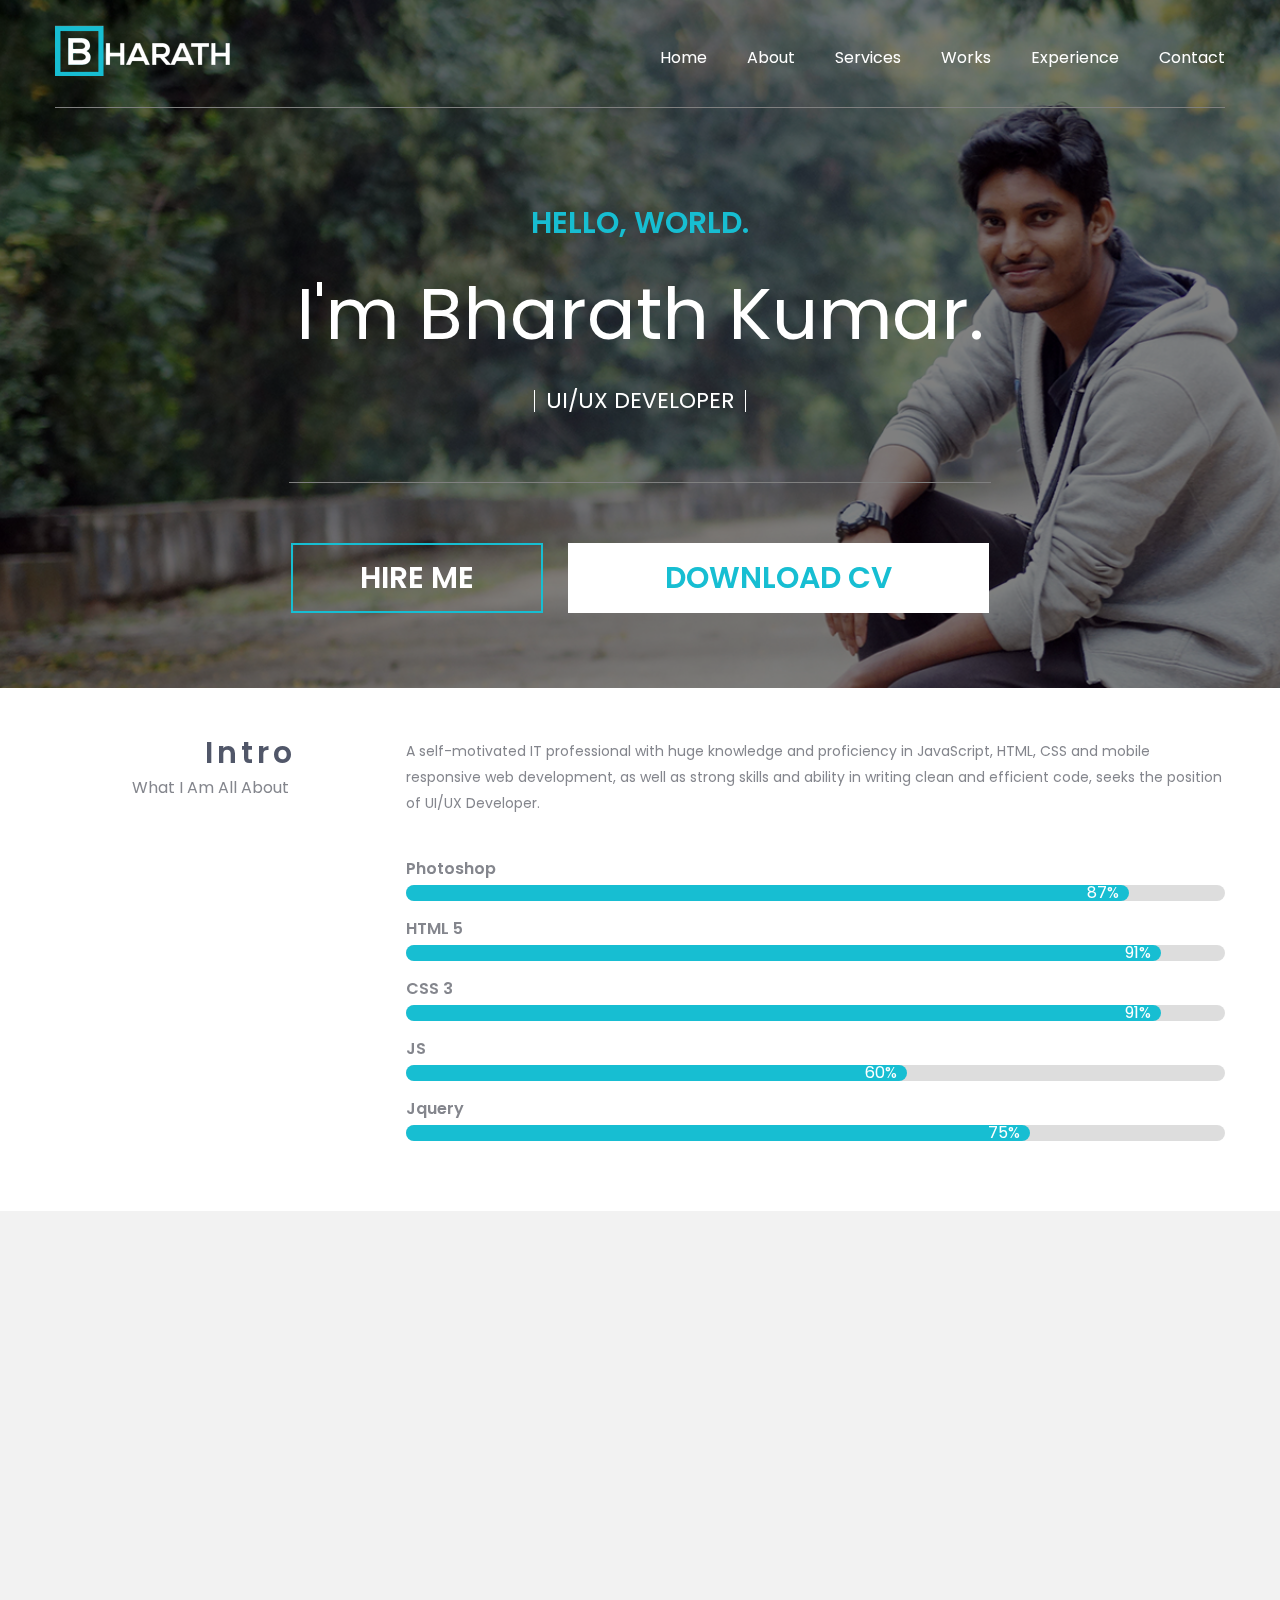
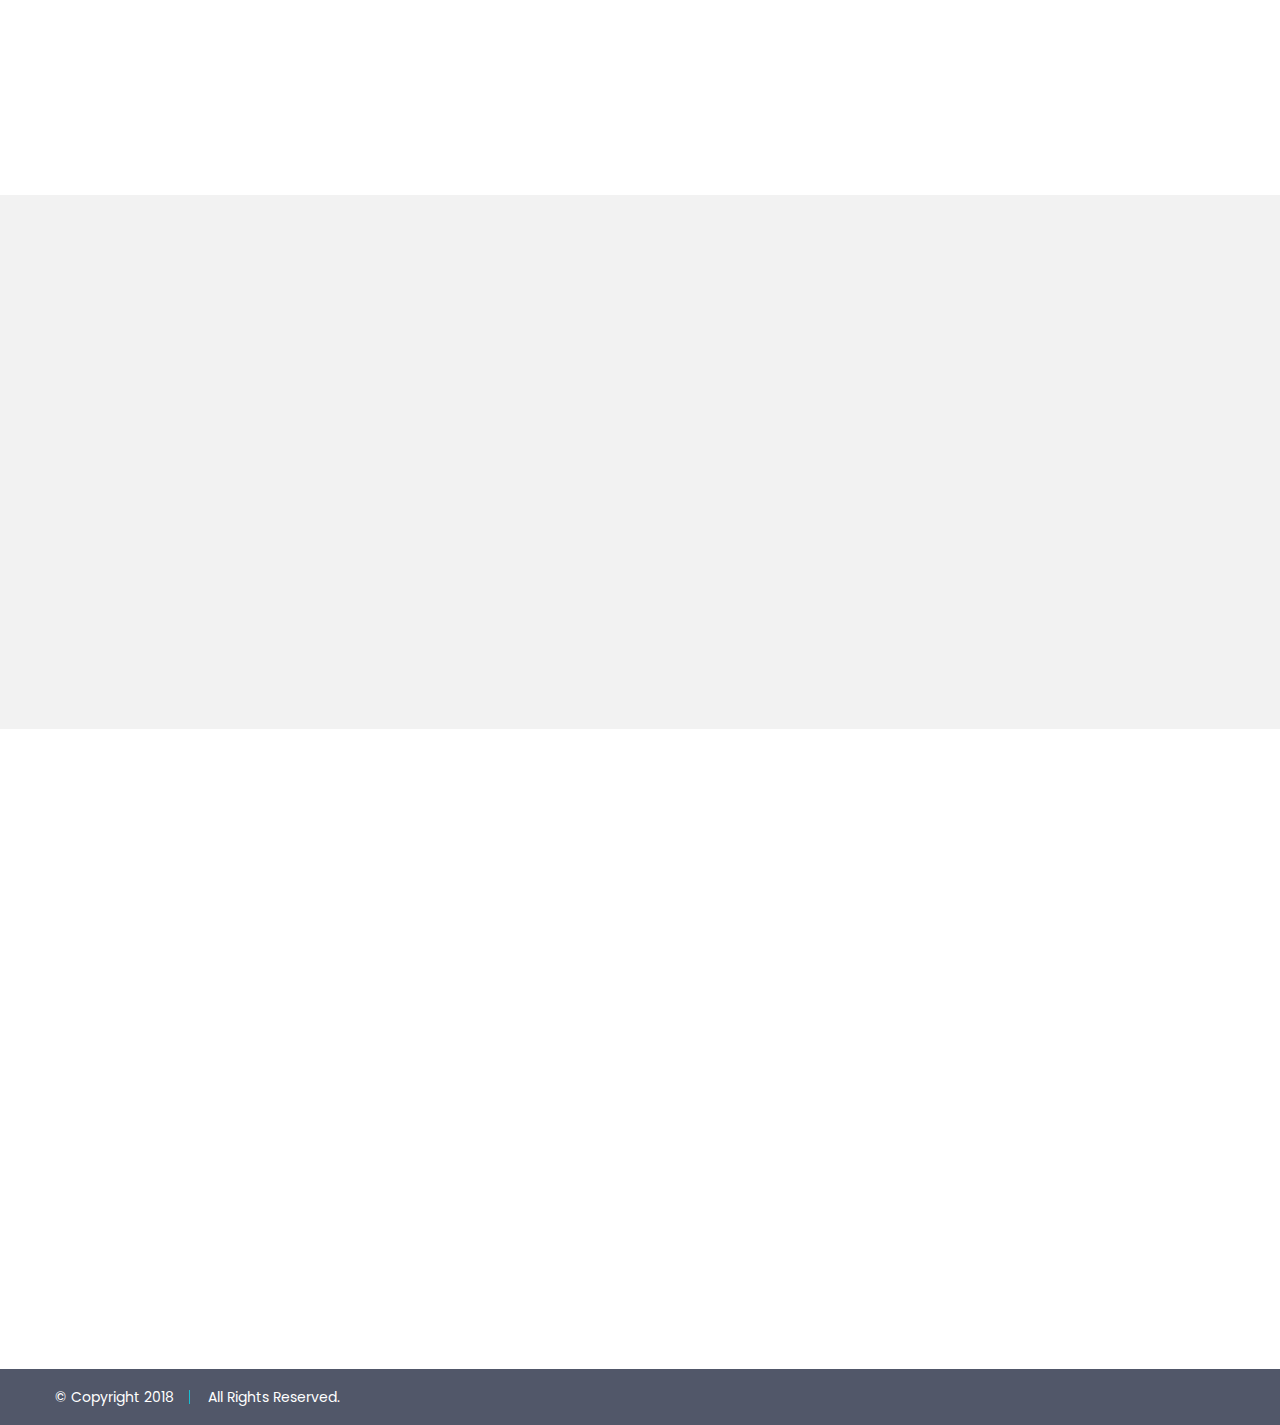
==== index.html @ 2e4c6d3d "Add files via upload" ====
<!DOCTYPE html>
<html lang="en">

<head>
    <meta charset="UTF-8">
    <meta name="viewport" content="width=device-width, initial-scale=1.0">
    <link rel="stylesheet" href="css/main.css">
    <link rel="stylesheet" href="css/responsive.css">
    <link href="https://fonts.googleapis.com/css?family=Poppins" rel="stylesheet">
    <link rel="stylesheet" href="css/themify-icons.css">
    <link rel="stylesheet" href="css/aos.css">
    <link href="https://unpkg.com/aos@2.3.1/dist/aos.css" rel="stylesheet">
    <script src="https://unpkg.com/aos@2.3.1/dist/aos.js"></script>
    <link rel="shortcut icon" href="images/fav-icon.png" type="image/png">
    <title>Bharath</title>
    <script src="js/jquery-min.js"></script>
    <script src="js/aos.js"></script>
</head>

<body>
    <div class="wrapper">
        <div class="banner">
            <div class="mask_box">
                <div class="header">
                    <div class="container">
                        <div class="header-left">
                            <a href="#"><img src="images/Logo_2.png" alt=""></a>
                        </div>
                        <div class="toggle" onclick="myFunction(this)">
                            <div class="bar1"></div>
                            <div class="bar2"></div>
                            <div class="bar3"></div>
                        </div>
                        <div id="myDIV">
                            <div class="header-right">
                                <div class="menu">
                                    <ul>
                                        <li><a href="#" class="hvr-underline-from-center">Home</a></li>
                                        <li><a href="#about" class="hvr-underline-from-center">About</a></li>
                                        <li><a href="#services" class="hvr-underline-from-center">Services</a></li>
                                        <li><a href="#works" class="hvr-underline-from-center">Works</a></li>
                                        <li><a href="#experience" class="hvr-underline-from-center">Experience</a></li>
                                        <li><a href="#contact" class="hvr-underline-from-center">Contact</a></li>
                                    </ul>
                                </div>
                            </div>
                        </div>
                        <div class="clear"></div>
                        <div class="bdr"></div>
                        <div class="banner-content">
                            <h6>hello, world.</h6>
                            <h5>I'm Bharath Kumar.</h5>
                            <h4>UI/UX Developer</h4>
                            <div class="bdr"></div>
                            <button class="primary">hire me</button>
                            <button class="secondary">download cv</button>
                        </div>
                    </div>
                </div>
            </div>
        </div>
        <div class="about" id="about">
            <div class="container">
                <div data-aos="fade-right" class="left">
                    <h1>intro</h1>
                    <h3>what i am all about</h3>
                </div>
                <div class="right" data-aos="fade-left">
                    <p>A self-motivated IT professional with huge knowledge and proficiency in JavaScript, HTML, CSS and mobile responsive web development, as well as strong skills and ability in writing clean and efficient code, seeks the position of UI/UX Developer.</p>
                    <h3>photoshop</h3>
                    <div class="overall">
                        <div class="skills photoshop">87%</div>
                    </div>
                    <h3>HTML 5</h3>
                    <div class="overall">
                        <div class="skills html">91%</div>
                    </div>
                    <h3>CSS 3</h3>
                    <div class="overall">
                        <div class="skills css">91%</div>
                    </div>
                    <h3>JS</h3>
                    <div class="overall">
                        <div class="skills js">60%</div>
                    </div>
                    <h3>Jquery</h3>
                    <div class="overall">
                        <div class="skills jquery">75%</div>
                    </div>
                </div>
                <div class="clear"></div>
            </div>
        </div>
        <div class="services" id="services">
            <div class="container">
                <div class="left" data-aos="fade-right">
                    <h1>services</h1>
                    <h3>what can i do for you?</h3>
                </div>
                <div class="right">
                    <div class="circle circle-1" data-aos="fade-down" data-aos-easing="linear" data-aos-duration="1200">
                        <div class="service-content">
                            <img src="images/code.png" alt="">
                            <h3>clean &amp; nice</h3>
                            <p>I love bringing my designs to life in HTML, CSS &amp; Javascript, also acting like a mad scientist.</p>
                        </div>
                    </div>
                    <div class="circle circle-2" data-aos="fade-down" data-aos-easing="linear" data-aos-duration="1200">
                        <div class="service-content">
                            <img src="images/settings.png" alt="">
                            <h3>support</h3>
                            <p>I am ready to support in any time. As I am work dedicator.
                            <br>&nbsp;</p>
                        </div>
                    </div>
                    <div class="circle circle-3" data-aos="fade-up" data-aos-easing="linear" data-aos-duration="1200">
                        <div class="service-content">
                            <img src="images/website-design-symbol.png" alt="">
                            <h3>design</h3>
                            <p>Designing for the web is not a job, it's a lifestyle. As technology changes so does the challenge.</p>
                        </div>
                    </div>
                    <div class="circle circle-4" data-aos="fade-up" data-aos-easing="linear" data-aos-duration="1200">
                        <div class="service-content">
                            <img src="images/idea.png" alt="">
                            <h3>creative</h3>
                            <p>I design user friendly, intuitive interfaces allowing users to focus on the task and not the tool.</p>
                        </div>
                    </div>
                    <div class="clear"></div>
                </div>
                <div class="clear"></div>
            </div>
        </div>
        <div class="works" id="works">
            <div class="container">
                <div class="left" data-aos="fade-right">
                    <h1>works</h1>
                    <h3>i build the real value</h3>
                </div>
                <div class="right" data-aos="fade-left">
                    <div class="w-box w-box1" data-aos="fade-down"
     data-aos-easing="linear"
     data-aos-duration="1200"></div>
                    <div class="w-box w-box2" data-aos="fade-right"
     data-aos-easing="linear"
     data-aos-duration="1200"></div>
                    <div class="w-box w-box3" data-aos="fade-left"
     data-aos-easing="linear"
     data-aos-duration="1200"></div>
                    <div class="w-box w-box4" data-aos="fade-right"
     data-aos-easing="linear"
     data-aos-duration="1200"></div>
                    <div class="w-box w-box5" data-aos="fade-left"
     data-aos-easing="linear"
     data-aos-duration="1200"></div>
                    <div class="w-box w-box6" data-aos="fade-up"
     data-aos-easing="linear"
     data-aos-duration="1200"></div>
                </div>
                <div class="clear"></div>
            </div>
        </div>
        <div class="experience" id="experience">
            <div class="container">
                <div class="left" data-aos="fade-right">
                    <h1>experience</h1>
                    <h3>what i did</h3>
                </div>
                <div class="right" data-aos="fade-left">
                    <div class="suit-circle">
                        <img src="images/suitcase.png" alt="">
                    </div>
                    <div>
                        <h3>Ideas Tree Pvt. Ltd, Banjara Hills, Hyderabad</h3>
                        <span><h3>2016 - Present</h3></span></div>
                    <div>
                        <ul class="list">
                            <li>
                                <p>Responsible for working on a range of projects, designing appealing websites and interacting on a daily basis with designers and back-end developers.</p>
                            </li>
                            <li>
                                <p>Developing and maintaining the front end functionality of websites.</p>
                            </li>
                            <li>
                                <p>Identified and suggested new technologies and tools for enhacing prouct value and increasing team productivity.</p>
                            </li>
                            <li>
                                <p>Writing cross-browser complaint HTML, CSS, JavaScript.</p>
                            </li>
                            <li>
                                <p>Developing websites that have a consistent feel and look throughout all web properties.</p>
                            </li>
                            <li>
                                <p>Identify and troubleshoot various website issues and coding problems</p>
                            </li>
                        </ul>
                    </div>
                </div>
                <div class="clear"></div>
            </div>
        </div>
        <div class="contact" id="contact">
            <div class="container">
                <div class="left" data-aos="fade-right">
                    <h1>contact</h1>
                    <h3>hire me</h3>
                </div>
                <div class="right" data-aos="fade-left">
                    <div class="box box1" data-aos="fade-right" data-aos-easing="linear" data-aos-duration="1200">
                        <div class="contact-content">
                            <img src="images/mobileoutline.png" alt="">
                            <h3>phone</h3>
                            <p>&#43;91-8885207107
                            </p>
                        </div>
                    </div>
                    <div class="box box2" data-aos="fade-left" data-aos-easing="linear" data-aos-duration="1200">
                        <div class="contact-content">
                            <img src="images/mail.png" alt="">
                            <h3>mail</h3>
                            <p>bharathkumarspec@gmail.com
                            </p>
                        </div>
                    </div>
                    <div class="box box3" data-aos="fade-right" data-aos-easing="linear" data-aos-duration="1200">
                        <div class="contact-content">
                            <img src="images/map_outline.png" alt="">
                            <h3>location</h3>
                            <p>Plot no.: 62/A, Allywn colony, Kukatpally, Hyd-500072</p>
                        </div>
                    </div>
                    <div class="box box4" data-aos="fade-left" data-aos-easing="linear" data-aos-duration="1200">
                        <div class="contact-content">
                            <img src="images/internet.png" alt="">
                            <h3>website</h3>
                            <p>www.bharathkumarkammari.github.io
                            </p>
                        </div>
                    </div>
                </div>
                <div class="clear"></div>
            </div>
        </div>
        <div class="footer">
            <div class="container">
                <div class="footer-left">
                    <p>&copy; Copyright 2018</p>
                    <p>All Rights Reserved.</p>
                </div>
                <div class="footer-right">
                    <ul class="social">
                        <li><a href="#"><i class="ti-facebook"></i></a></li>
                        <li><a href="#"><i class="ti-linkedin"></i></a></li>
                        <li><a href="#"><i class="ti-github"></i></a></li>
                        <li><a href="#"><i class="ti-twitter-alt"></i></a></li>
                    </ul>
                    <div class="clear"></div>
                </div>
                <div class="clear"></div>
            </div>
        </div>
    </div>
    <script>
        $(document).ready(function() {
            $(".toggle").click(function() {
                $("#myDIV").slideToggle("slow");
            });
        });
    </script>
    <script>
        function myFunction(x) {
            x.classList.toggle("change");
        }
    </script>
    <script>
        AOS.init();
    </script>
</body>

</html>
---- css/main.css ----
@import url('https://fonts.googleapis.com/css?family=Poppins');
/*
=================================================================
-----------------------RESET---------------------------
=================================================================
*/

html,
body,
div,
span,
applet,
object,
iframe,
h1,
h2,
h3,
h4,
h5,
h6,
p,
blockquote,
pre,
abbr,
acronym,
address,
big,
cite,
code,
del,
dfn,
em,
img,
ins,
kbd,
q,
s,
samp,
small,
strike,
strong,
sub,
sup,
tt,
var,
b,
u,
i,
center,
dl,
dt,
dd,
ol,
ul,
li,
fieldset,
form,
label,
legend,
table,
caption,
tbody,
tfoot,
thead,
tr,
th,
td,
article,
aside,
canvas,
details,
embed,
figure,
figcaption,
footer,
header,
hgroup,
menu,
nav,
output,
ruby,
section,
summary,
time,
mark,
audio,
video,
div {
    margin: 0;
    padding: 0;
    border: 0;
    font-size: 100%;
    font: inherit;
    vertical-align: baseline;
}

/* HTML5 display-role reset for older browsers */

article,
aside,
details,
figcaption,
figure,
footer,
header,
hgroup,
menu,
nav,
section {
    display: block;
}

body {
    line-height: 1;
}

ol,
ul {
    list-style: none;
}

blockquote,
q {
    quotes: none;
}

blockquote:before,
blockquote:after,
q:before,
q:after {
    content: '';
    content: none;
}

table {
    border-collapse: collapse;
    border-spacing: 0;
}

/*
=================================================================
-----------------------COMMON STYLE---------------------------
=================================================================
*/

.wrapper {
    width: 100%;
    height: auto;
}

.clear {
    clear: both;
}

.container {
    width: 1170px;
    height: auto;
    margin: 0 auto;
    /*    background: red*/
}

a {
    text-decoration: none;
    color: #fff;
}

.hvr-underline-from-center {
    display: inline-block;
    vertical-align: middle;
    -webkit-transform: perspective(1px) translateZ(0);
    transform: perspective(1px) translateZ(0);
    box-shadow: 0 0 1px rgba(0, 0, 0, 0);
    overflow: hidden;
}

.hvr-underline-from-center:before {
    content: "";
    position: absolute;
    z-index: -1;
    left: 51%;
    right: 51%;
    bottom: 0;
    background: #17bed2;
    height: 4px;
    -webkit-transition-property: left, right;
    transition-property: left, right;
    -webkit-transition-duration: 0.4s;
    transition-duration: 0.4s;
    -webkit-transition-timing-function: ease-out;
    transition-timing-function: ease-out;
}

.hvr-underline-from-center:hover:before,
.hvr-underline-from-center:focus:before,
.hvr-underline-from-center:active:before {
    left: 0;
    right: 0;
}

/*
=================================================================
-----------------------HEADER STYLE---------------------------
=================================================================
*/

body {
    font-family: 'Poppins';
}

.header {
    padding: 25px 0;
    /*    background-color: #000;*/
    position: sticky;
    top: 0;
    width: 100%;
    z-index: 999;
    /*    box-shadow: 0 1px 50px rgba(0,0,0,0.2), 0 -1px 2px rgba(0,0,0,0.12);*/
}

.bdr {
    margin-top: 16px;
    border-bottom: 1px solid grey;
}

.header-left {
    float: left;
    width: 30%;
}

.header-right {
    float: right;
    width: 70%;
}

.header .menu {
    float: right;
}

.header-right .menu li {
    float: left;
    margin: 16px 20px;
}

.menu li:last-child {
    margin-right: 0px;
}

.header-right .menu li a {
    color: #fff;
    font: normal 16px/34px Poppins;
}

.toggle {
    width: 30%;
    float: left;
    text-align: right;
    line-height: 50px;
    color: #17bed2;
    display: none;
    position: relative;
    cursor: pointer;
    margin-top: 4px;
}

.bar1,
.bar2,
.bar3{
    width: 28px;
    height: 4px;
    background-color: #17bed2;
    margin: 4px 0;
    transition: 0.4s;
}

.change .bar1 {
    -webkit-transform: rotate(-30deg) translate(-12px, 12px);
    transform: rotate(-45deg) translate(-6px, 4px);
}

.change .bar2 {
    opacity: 0;
}

.change .bar3 {
    -webkit-transform: rotate(30deg) translate(-12px, -12px);
    transform: rotate(45deg) translate(-7px, -6px);
}

.banner {
    width: 100%;
    background: url(../images/banner.png) no-repeat 10% 0;
    background-size: cover;
}

.mask_box {
    background: rgba(0, 0, 0, 0.5);
    width: 100%;
}

.banner-content {
    padding: 0px 0px;
    box-sizing: border-box;
    text-align: center;
    width: 60%;
    margin: 0 auto;
}

h6 {
    font-size: 30px;
    font-weight: 600;
    color: #17bed2;
    text-transform: uppercase;
    margin-bottom: 40px;
    margin-top: 100px;
}

h5 {
    font-size: 72px;
    color: #fff;
    margin-bottom: 40px;
}

h4 {
    width: 30%;
    font-size: 22px;
    font-weight: 400;
    text-transform: uppercase;
    color: #fff;
    border-left: 1px solid #fff;
    border-right: 1px solid #fff;
    margin: 0 auto;
    margin-bottom: 70px;
}

.banner-content .bdr {
    width: 100%;
    margin-bottom: 60px;
}

button {
    padding: 10px;
    border: 2px solid #17bed2;
    background: transparent;
    text-transform: uppercase;
    font-size: 30px;
    font-weight: 600;
    cursor: pointer;
    font-family: 'Poppins';
    margin-bottom: 50px;
}

.primary {
    color: #fff;
    width: 36%;
}

.secondary {
    color: #17bed2;
    background: #fff;
    border: 2px solid #fff;
    width: 60%;
    margin-left: 3%;
}

.primary:hover {
    color: #17bed2;
    background: #fff;
    border: 2px solid #fff;
    transition: 0.5s;
}

.secondary:hover {
    color: #fff;
    border: 2px solid #17bed2;
    background: transparent;
    transition: 0.5s;
}

/*
=================================================================
-----------------------ABOUT STYLE---------------------------
=================================================================
*/

.about h3 {
    margin-bottom: 8px;
}

.overall {
    width: 100%;
    background-color: #ddd;
    border-radius: 8px;
    margin-bottom: 20px;
}

.skills {
    text-align: right;
    color: white;
    font-size: 16px;
    border-radius: 8px;
    background-color: #17bed2;
    padding-right: 10px;
}

.photoshop {
    width: 87%;
}

.html,
.css {
    width: 91%;
}

.js {
    width: 60%;
}

.jquery {
    width: 75%;
}

.about,
.services,
.works,
.experience,
.contact {
    padding: 50px 0px;
}

h1,
h3 {
    text-transform: capitalize;
}

h1 {
    font-size: 30px;
    font-weight: 600;
    color: #515769;
    margin-bottom: 12px;
    letter-spacing: 4px;
    margin-right: -7px;
}

h3 {
    font-size: 16px;
    font-weight: 400;
    color: #84868d;
}

.left {
    width: 20%;
    float: left;
    text-align: right;
}

.right {
    width: 70%;
    margin-left: 10%;
    /*    background: red;*/
    float: right;
}

p {
    font-size: 14px;
    line-height: 26px;
    color: #84868d;
    margin-bottom: 45px;
}

.right h3 {
    font-weight: 600;
}

/*
=================================================================
-----------------------SERVICES STYLE---------------------------
=================================================================
*/

.services {
    background: #f2f2f2;
}

.circle {
    width: 40%;
    box-sizing: border-box;
    margin-left: 10%;
    float: left;
}

.circle-1,
.circle-2 {
    margin-bottom: 40px;
}

.service-content {
    text-align: center;
    padding: 0px 20px 20px 20px;
}

.service-content h3 {
    line-height: 80px;
}

.service-content p {
    margin-bottom: 20px;
}

/*
=================================================================
-----------------------WORKS STYLE---------------------------
=================================================================
*/

.w-box {
    width: 100%;
    padding: 100px 0px;
    background: #17bed2;
    margin-bottom: 20px;
    display: inline-block;
}

.w-box img {
    width: 100%;
}

.w-box1 {
    margin-bottom: 20px;
    background: url(../images/1.png) no-repeat 0 58%;
    background-size: cover;
}

.w-box2,.w-box4 {
    width: 48%;
    padding: 200px 0px;
    float: left;
}
.w-box3,.w-box5 {
    width: 48%;
    padding: 200px 0px;
    float: right;
    background: green;
}
.w-box2{
    background: url(../images/2.jpg) no-repeat 0 0;
    background-size: cover;
}
.w-box3{
    background: url(../images/3.png) no-repeat 0 0;
    background-size: cover;
}
.w-box4{
    background: url(../images/4.jpg) no-repeat 0 0;
    background-size: cover;
}
.w-box5{
    background: url(../images/5.jpg) no-repeat 0 0;
    background-size: cover;
}
.w-box6{
    background: url(../images/6.jpg) no-repeat 0 0;
    background-size: cover;
}

/*
=================================================================
-----------------------EXPERIENCE STYLE---------------------------
=================================================================
*/

.experience {
    background: #f2f2f2;
}

.experience .right {
    border-left: 1px solid grey;
    position: relative;
    padding-left: 100px;
    box-sizing: border-box;
}

.suit-circle {
    background: #dadada;
    border-radius: 50%;
    display: inline-block;
    box-sizing: border-box;
    width: 7.5%;
    float: left;
    text-align: center;
    margin-right: 30px;
    position: absolute;
    left: -30px;
    top: 0;
}

.suit-circle img {
    padding: 16px;
}

.experience .right h3 {
    display: inline-block;
    margin: 20px 0px;
}

span {
    float: right;
}

.list {
    margin: 20px 0px 0px 20px;
}

.list li {
    list-style: circle;
}

.list p {
    margin-bottom: 30px;
}

.list li:last-child p {
    margin-bottom: 0;
}

/*
=================================================================
-----------------------CONTACT STYLE---------------------------
=================================================================
*/

.box {
    width: 50%;
    padding: 0px 50px;
    box-sizing: border-box;
    float: left;
    text-align: center;
}

.box1,
.box2 {
    margin-bottom: 40px;
}

.contact-content {
    text-align: center;
}

.contact-content h3 {
    line-height: 60px;
}

.contact-content p {
    margin-bottom: 20px;
    display: inline-block;
}

/*
=================================================================
-----------------------FOOTER STYLE---------------------------
=================================================================
*/

.footer {
    background: #515769;
    padding: 20px 0px;
    ;
}

.footer-left {
    float: left;
}

.footer-left p {
    display: inline-block;
    padding-right: 15px;
    border-right: 1px solid #17bed2;
    color: #fff;
    margin: 0;
    line-height: 14px;
}

.footer-left p:last-child {
    padding-left: 14px;
    border-right: 0;
}

.footer-right {
    float: right;
}

.social li {
    float: left;
    margin-left: 20px;
    color: #fff;
    font-size: 14px;
}
.social li a:hover{
    color: #17bed2;
    transition: 0.8s;
}
---- css/responsive.css ----
@media (max-width: 1169px) {
    .container {
        width: auto;
        padding: 0 10px;
    }



    @media (min-width:319px) and (max-width:767px) {
        .banner {
            background-position: 70% center;
        }
        .banner-content {
            text-align: left;
            width: 96%;

        }
        html {
            padding: 0;
            margin: 0;
        }
        h1 {
            font-size: 24px;
        }
        h2 {
            font-size: 18px;
        }
        h6 {
            font-size: 40px;
        }
        h4 {
            width: 100%;
            border: 0;
        }
        .header .container {
            padding: 0;
        }
        .header-left {
            width: 50%;
            margin-left: 10px;
            margin-bottom: 20px;
        }
        .toggle {
            display: inline-block;
            width: 10%;
            font-size: 24px;
            float: right;
            /*             color: #fff;*/
            margin: 8px auto;
            text-align: center;
        }
        .header-right {
            float: none;
            width: 100%;

        }
        #myDIV {
            display: none;
            transition: background-color 200ms ease, opacity 400ms ease, visibility 400ms ease, z-index 400ms ease;
            width: 100%;
        }
        .header-right .menu {
            float: none;
            z-index: 2;

        }
        .header-right .menu ul {
            width: 100%;

        }
        .header-right .menu li {
            width: 100%;
            text-align: center;
            margin: 0;
            padding: 15px 0px;
        }
        .left {
            width: 100%;
            float: none;
            text-align: center;
        }
        .right {
            width: 100%;
            float: none;
            margin: 0 auto;
            margin-top: 20px;
        }
        .circle {
            margin: 0 auto;
            width: 48%;
        }
        .circle-2,
        .circle-4 {
            margin-left: 2%;
        }
        .circle-1,
        .circle-2 {
            margin-bottom: 40px;
        }
        .experience .right {
            border: 0;
            padding: 0;
        }
        .suit-circle {
            display: none;
        }
        .box4 {
            margin-bottom: 0;
        }
    }
    @media (min-width:375px) and (max-width:667px) {
        h6 {
            font-size: 22px;
            margin-bottom: 40px;
            margin-top: 50px;
        }

        h5 {
            font-size: 40px;
        }
        h4{
            font-size: 20px;
            font-weight:200;
            margin-bottom: 50px;
        }
        .banner-content .bdr{
            margin-bottom: 40px;
        }
        .primary,
        .secondary {
            width: 100%;
        }
        .secondary {
            margin-left: 0;
            margin-top: 20px;
        }
        .circle {
            width: 100%;
            float: none;
            margin-left: 0;
            margin-bottom: 40px;
        }
        .service-content {
            border: 0;
        }
        span {
            float: none;
        }
        .left {
            margin-bottom: 30px;
        }
        .box {
            width: 100%;
            float: none;
            margin-left: 0;
            margin-bottom: 40px;
        }
        .box4 {
            margin-bottom: 0;
        }
        .footer-left,
        .footer-right {
            float: none;
            text-align: center;
        }
        .footer-right {
            width: 50%;
            text-align: center;
            margin: 0 auto;
            margin-top: 20px;
        }

        .social li {
            display: inline-block;
            text-align: center;
            width: 25%;
            margin-left: 0;
        }
    }
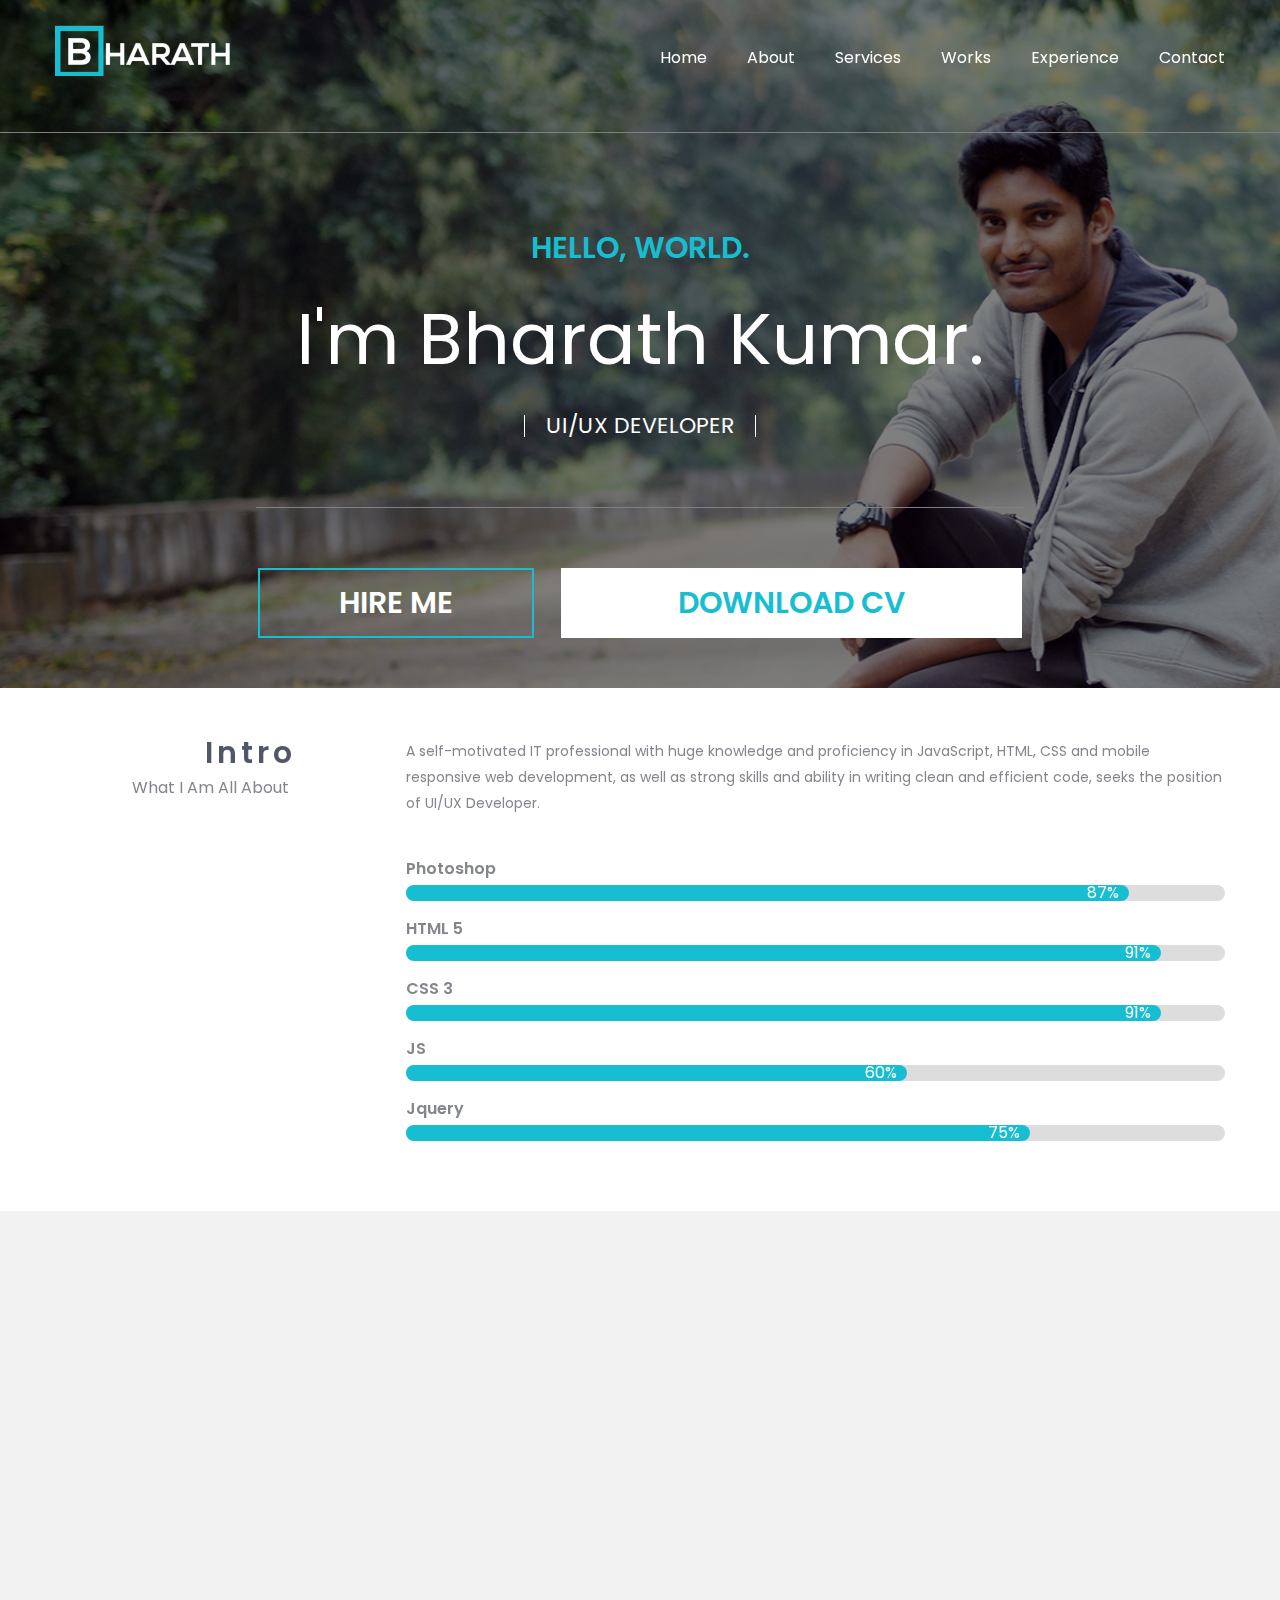
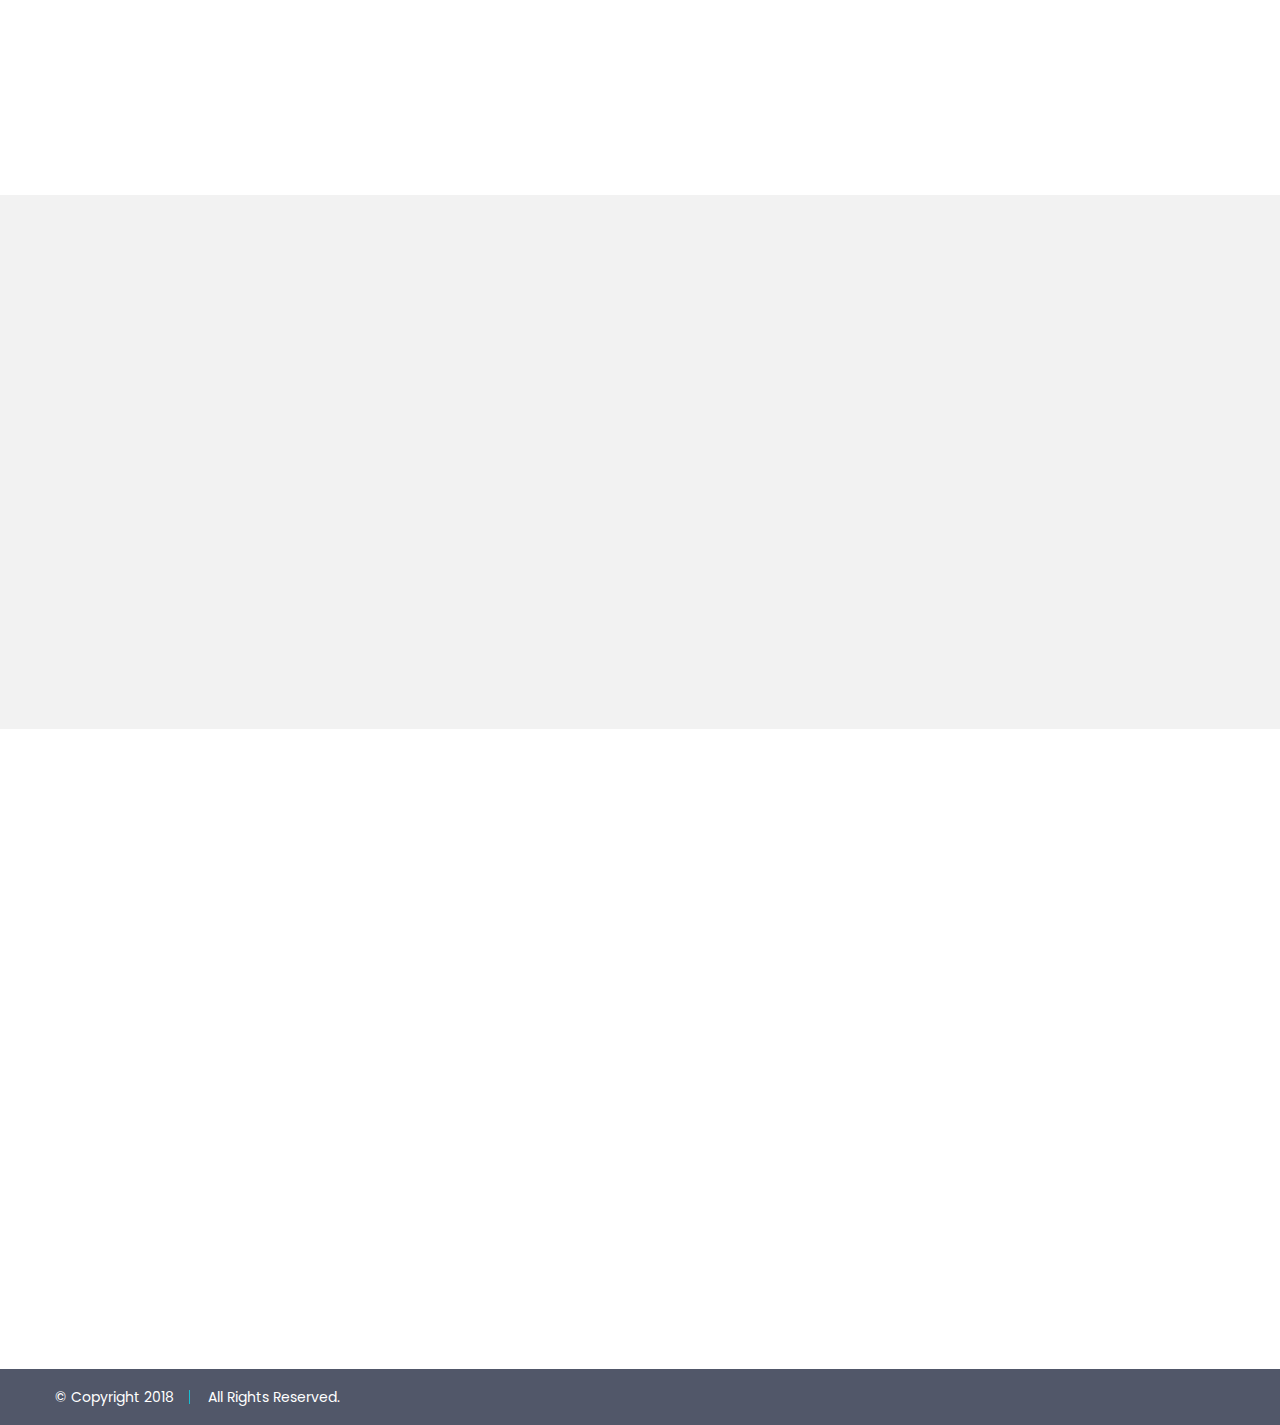
==== commit 59064ac9: "Add files via upload" ====
--- a/index.html
+++ b/index.html
@@ -18,13 +18,13 @@
 </head>
 
 <body>
-    <div class="wrapper">
+    <div class="wrapper" data-aos-once="true">
         <div class="banner">
             <div class="mask_box">
-                <div class="header">
+                <div class="header" id="myHeader">
                     <div class="container">
                         <div class="header-left">
-                            <a href="#"><img src="images/Logo_2.png" alt=""></a>
+                            <a href="#"><img src="images/Logo_white.png" alt=""></a>
                         </div>
                         <div class="toggle" onclick="myFunction(this)">
                             <div class="bar1"></div>
@@ -34,7 +34,7 @@
                         <div id="myDIV">
                             <div class="header-right">
                                 <div class="menu">
-                                    <ul>
+                                    <ul class="mcolor" id="menuColor">
                                         <li><a href="#" class="hvr-underline-from-center">Home</a></li>
                                         <li><a href="#about" class="hvr-underline-from-center">About</a></li>
                                         <li><a href="#services" class="hvr-underline-from-center">Services</a></li>
@@ -43,20 +43,24 @@
                                         <li><a href="#contact" class="hvr-underline-from-center">Contact</a></li>
                                     </ul>
                                 </div>
+
                             </div>
                         </div>
                         <div class="clear"></div>
-                        <div class="bdr"></div>
-                        <div class="banner-content">
-                            <h6>hello, world.</h6>
-                            <h5>I'm Bharath Kumar.</h5>
-                            <h4>UI/UX Developer</h4>
-                            <div class="bdr"></div>
-                            <button class="primary">hire me</button>
-                            <button class="secondary">download cv</button>
-                        </div>
-                    </div>
-                </div>
+                    </div>
+                </div>
+                <div class="clear"></div>
+                <div class="bdr"></div>
+                <div class="banner-content">
+                    <h6>hello, world.</h6>
+                    <h5>I'm Bharath Kumar.</h5>
+                    <h4>UI/UX Developer</h4>
+                    <div class="bdr"></div>
+                    <a href="#hire"><button class="primary">hire me</button></a>
+                    <a href="images/UX_UI_Resume(Bharath).pdf" target="_blank"> <button class="secondary">download cv</button></a>
+                </div>
+
+
             </div>
         </div>
         <div class="about" id="about">
@@ -97,30 +101,30 @@
                     <h1>services</h1>
                     <h3>what can i do for you?</h3>
                 </div>
-                <div class="right">
-                    <div class="circle circle-1" data-aos="fade-down" data-aos-easing="linear" data-aos-duration="1200">
+                <div class="right" data-aos="fade-left">
+                    <div class="circle circle-1">
                         <div class="service-content">
                             <img src="images/code.png" alt="">
                             <h3>clean &amp; nice</h3>
                             <p>I love bringing my designs to life in HTML, CSS &amp; Javascript, also acting like a mad scientist.</p>
                         </div>
                     </div>
-                    <div class="circle circle-2" data-aos="fade-down" data-aos-easing="linear" data-aos-duration="1200">
+                    <div class="circle circle-2">
                         <div class="service-content">
                             <img src="images/settings.png" alt="">
                             <h3>support</h3>
                             <p>I am ready to support in any time. As I am work dedicator.
-                            <br>&nbsp;</p>
-                        </div>
-                    </div>
-                    <div class="circle circle-3" data-aos="fade-up" data-aos-easing="linear" data-aos-duration="1200">
+                                <br>&nbsp;</p>
+                        </div>
+                    </div>
+                    <div class="circle circle-3">
                         <div class="service-content">
                             <img src="images/website-design-symbol.png" alt="">
                             <h3>design</h3>
                             <p>Designing for the web is not a job, it's a lifestyle. As technology changes so does the challenge.</p>
                         </div>
                     </div>
-                    <div class="circle circle-4" data-aos="fade-up" data-aos-easing="linear" data-aos-duration="1200">
+                    <div class="circle circle-4">
                         <div class="service-content">
                             <img src="images/idea.png" alt="">
                             <h3>creative</h3>
@@ -139,24 +143,12 @@
                     <h3>i build the real value</h3>
                 </div>
                 <div class="right" data-aos="fade-left">
-                    <div class="w-box w-box1" data-aos="fade-down"
-     data-aos-easing="linear"
-     data-aos-duration="1200"></div>
-                    <div class="w-box w-box2" data-aos="fade-right"
-     data-aos-easing="linear"
-     data-aos-duration="1200"></div>
-                    <div class="w-box w-box3" data-aos="fade-left"
-     data-aos-easing="linear"
-     data-aos-duration="1200"></div>
-                    <div class="w-box w-box4" data-aos="fade-right"
-     data-aos-easing="linear"
-     data-aos-duration="1200"></div>
-                    <div class="w-box w-box5" data-aos="fade-left"
-     data-aos-easing="linear"
-     data-aos-duration="1200"></div>
-                    <div class="w-box w-box6" data-aos="fade-up"
-     data-aos-easing="linear"
-     data-aos-duration="1200"></div>
+                    <div class="w-box w-box1"></div>
+                    <div class="w-box w-box2"></div>
+                    <div class="w-box w-box3"></div>
+                    <div class="w-box w-box4"></div>
+                    <div class="w-box w-box5"></div>
+                    <div class="w-box w-box6"></div>
                 </div>
                 <div class="clear"></div>
             </div>
@@ -200,46 +192,48 @@
                 <div class="clear"></div>
             </div>
         </div>
-        <div class="contact" id="contact">
-            <div class="container">
-                <div class="left" data-aos="fade-right">
-                    <h1>contact</h1>
-                    <h3>hire me</h3>
-                </div>
-                <div class="right" data-aos="fade-left">
-                    <div class="box box1" data-aos="fade-right" data-aos-easing="linear" data-aos-duration="1200">
-                        <div class="contact-content">
-                            <img src="images/mobileoutline.png" alt="">
-                            <h3>phone</h3>
-                            <p>&#43;91-8885207107
-                            </p>
-                        </div>
-                    </div>
-                    <div class="box box2" data-aos="fade-left" data-aos-easing="linear" data-aos-duration="1200">
-                        <div class="contact-content">
-                            <img src="images/mail.png" alt="">
-                            <h3>mail</h3>
-                            <p>bharathkumarspec@gmail.com
-                            </p>
-                        </div>
-                    </div>
-                    <div class="box box3" data-aos="fade-right" data-aos-easing="linear" data-aos-duration="1200">
-                        <div class="contact-content">
-                            <img src="images/map_outline.png" alt="">
-                            <h3>location</h3>
-                            <p>Plot no.: 62/A, Allywn colony, Kukatpally, Hyd-500072</p>
-                        </div>
-                    </div>
-                    <div class="box box4" data-aos="fade-left" data-aos-easing="linear" data-aos-duration="1200">
-                        <div class="contact-content">
-                            <img src="images/internet.png" alt="">
-                            <h3>website</h3>
-                            <p>www.bharathkumarkammari.github.io
-                            </p>
-                        </div>
-                    </div>
-                </div>
-                <div class="clear"></div>
+        <div id="hire">
+            <div class="contact" id="contact">
+                <div class="container">
+                    <div class="left" data-aos="fade-right">
+                        <h1>contact</h1>
+                        <h3>hire me</h3>
+                    </div>
+                    <div class="right" data-aos="fade-left">
+                        <div class="box box1">
+                            <div class="contact-content">
+                                <img src="images/mobileoutline.png" alt="">
+                                <h3>phone</h3>
+                                <p>&#43;91-8885207107
+                                </p>
+                            </div>
+                        </div>
+                        <div class="box box2">
+                            <div class="contact-content">
+                                <img src="images/mail.png" alt="">
+                                <h3>mail</h3>
+                                <p>bharathkumarspec@gmail.com
+                                </p>
+                            </div>
+                        </div>
+                        <div class="box box3">
+                            <div class="contact-content">
+                                <img src="images/map_outline.png" alt="">
+                                <h3>location</h3>
+                                <p>Plot no.: 62/A, Allywn colony, Kukatpally, Hyd-500072</p>
+                            </div>
+                        </div>
+                        <div class="box box4">
+                            <div class="contact-content">
+                                <img src="images/internet.png" alt="">
+                                <h3>website</h3>
+                                <p>www.bharathkumarkammari.github.io
+                                </p>
+                            </div>
+                        </div>
+                    </div>
+                    <div class="clear"></div>
+                </div>
             </div>
         </div>
         <div class="footer">
@@ -274,8 +268,41 @@
         }
     </script>
     <script>
-        AOS.init();
-    </script>
+        AOS.init({
+            duration: 600,
+            once: true,
+        });
+    </script>
+     <script>
+        $(window).scroll(function() {
+            if ($(document).scrollTop() == 0) {
+                $("img").attr({
+                    src: "images/logo_white.png"
+                });
+            } else {
+                $("img").attr({
+                    src: "images/logo_black.png"    
+                });
+            }
+        });
+    </script>
+    <script>
+        window.onscroll = function() {
+            myFunction()
+        };
+        var h = document.getElementById("myHeader");
+        var s = h.offsetTop;
+
+        function myFunction() {
+            if (window.pageYOffset > s) {
+                h.classList.add("sticky");
+            } else {
+                h.classList.remove("sticky")
+            }
+        }
+    </script>
+   
+
 </body>
 
 </html>--- a/css/main.css
+++ b/css/main.css
@@ -217,6 +217,16 @@
     /*    box-shadow: 0 1px 50px rgba(0,0,0,0.2), 0 -1px 2px rgba(0,0,0,0.12);*/
 }
 
+.sticky{
+    padding: 5px 0;
+    background-color: #fff;
+    position: fixed;
+    top: 0;
+    color: #000;
+    box-shadow: 0 1px 50px rgba(0, 0, 0, 0.2), 0 -1px 2px rgba(0, 0, 0, 0.12);
+    transition: all linear 0.3s;
+}
+
 .bdr {
     margin-top: 16px;
     border-bottom: 1px solid grey;
@@ -248,6 +258,21 @@
 .header-right .menu li a {
     color: #fff;
     font: normal 16px/34px Poppins;
+}
+/*
+.menucolor li a{
+    color: #000;
+}s
+ul {
+    color: #000;
+}
+*/
+.sticky .mcolor li a{
+    color: #000;
+    z-index: 999;
+}
+.sticky img{
+    margin-top: 4px;
 }
 
 .toggle {
@@ -264,7 +289,7 @@
 
 .bar1,
 .bar2,
-.bar3{
+.bar3 {
     width: 28px;
     height: 4px;
     background-color: #17bed2;
@@ -518,6 +543,7 @@
     background: #17bed2;
     margin-bottom: 20px;
     display: inline-block;
+    cursor: pointer;
 }
 
 .w-box img {
@@ -530,34 +556,42 @@
     background-size: cover;
 }
 
-.w-box2,.w-box4 {
+.w-box2,
+.w-box4 {
     width: 48%;
     padding: 200px 0px;
     float: left;
 }
-.w-box3,.w-box5 {
+
+.w-box3,
+.w-box5 {
     width: 48%;
     padding: 200px 0px;
     float: right;
     background: green;
 }
-.w-box2{
+
+.w-box2 {
     background: url(../images/2.jpg) no-repeat 0 0;
     background-size: cover;
 }
-.w-box3{
+
+.w-box3 {
     background: url(../images/3.png) no-repeat 0 0;
     background-size: cover;
 }
-.w-box4{
+
+.w-box4 {
     background: url(../images/4.jpg) no-repeat 0 0;
     background-size: cover;
 }
-.w-box5{
+
+.w-box5 {
     background: url(../images/5.jpg) no-repeat 0 0;
     background-size: cover;
 }
-.w-box6{
+
+.w-box6 {
     background: url(../images/6.jpg) no-repeat 0 0;
     background-size: cover;
 }
@@ -694,7 +728,8 @@
     color: #fff;
     font-size: 14px;
 }
-.social li a:hover{
+
+.social li a:hover {
     color: #17bed2;
     transition: 0.8s;
 }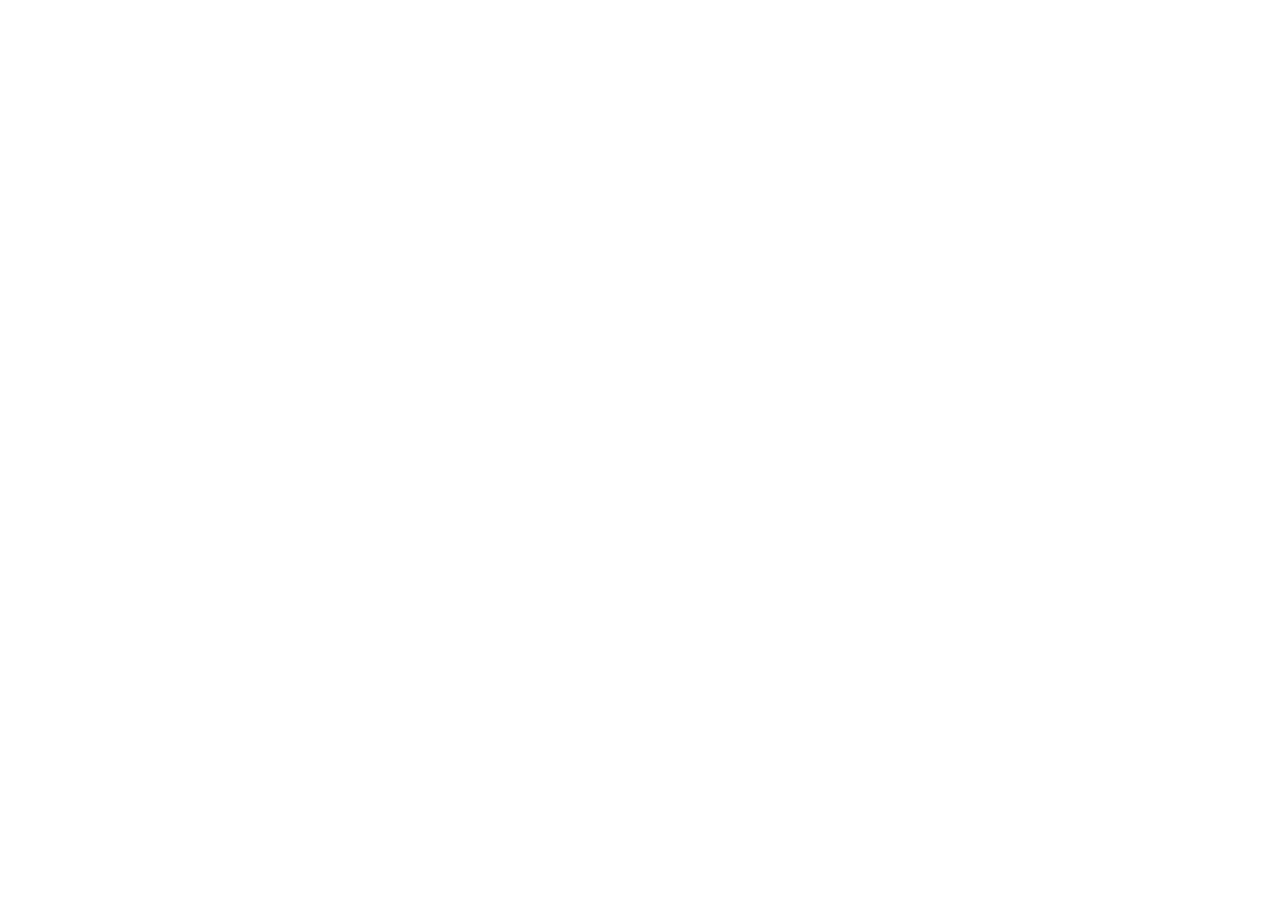
==== commit 43abf35e: "Add files via upload" ====
--- a/index.html
+++ b/index.html
@@ -1,308 +1,41 @@
 <!DOCTYPE html>
-<html lang="en">
-
+<html>
 <head>
-    <meta charset="UTF-8">
-    <meta name="viewport" content="width=device-width, initial-scale=1.0">
-    <link rel="stylesheet" href="css/main.css">
-    <link rel="stylesheet" href="css/responsive.css">
-    <link href="https://fonts.googleapis.com/css?family=Poppins" rel="stylesheet">
-    <link rel="stylesheet" href="css/themify-icons.css">
-    <link rel="stylesheet" href="css/aos.css">
-    <link href="https://unpkg.com/aos@2.3.1/dist/aos.css" rel="stylesheet">
-    <script src="https://unpkg.com/aos@2.3.1/dist/aos.js"></script>
-    <link rel="shortcut icon" href="images/fav-icon.png" type="image/png">
-    <title>Bharath</title>
-    <script src="js/jquery-min.js"></script>
-    <script src="js/aos.js"></script>
+<title></title>
 </head>
-
 <body>
-    <div class="wrapper" data-aos-once="true">
-        <div class="banner">
-            <div class="mask_box">
-                <div class="header" id="myHeader">
-                    <div class="container">
-                        <div class="header-left">
-                            <a href="#"><img src="images/Logo_white.png" alt=""></a>
-                        </div>
-                        <div class="toggle" onclick="myFunction(this)">
-                            <div class="bar1"></div>
-                            <div class="bar2"></div>
-                            <div class="bar3"></div>
-                        </div>
-                        <div id="myDIV">
-                            <div class="header-right">
-                                <div class="menu">
-                                    <ul class="mcolor" id="menuColor">
-                                        <li><a href="#" class="hvr-underline-from-center">Home</a></li>
-                                        <li><a href="#about" class="hvr-underline-from-center">About</a></li>
-                                        <li><a href="#services" class="hvr-underline-from-center">Services</a></li>
-                                        <li><a href="#works" class="hvr-underline-from-center">Works</a></li>
-                                        <li><a href="#experience" class="hvr-underline-from-center">Experience</a></li>
-                                        <li><a href="#contact" class="hvr-underline-from-center">Contact</a></li>
-                                    </ul>
-                                </div>
-
-                            </div>
-                        </div>
-                        <div class="clear"></div>
-                    </div>
-                </div>
-                <div class="clear"></div>
-                <div class="bdr"></div>
-                <div class="banner-content">
-                    <h6>hello, world.</h6>
-                    <h5>I'm Bharath Kumar.</h5>
-                    <h4>UI/UX Developer</h4>
-                    <div class="bdr"></div>
-                    <a href="#hire"><button class="primary">hire me</button></a>
-                    <a href="images/UX_UI_Resume(Bharath).pdf" target="_blank"> <button class="secondary">download cv</button></a>
-                </div>
-
-
-            </div>
-        </div>
-        <div class="about" id="about">
-            <div class="container">
-                <div data-aos="fade-right" class="left">
-                    <h1>intro</h1>
-                    <h3>what i am all about</h3>
-                </div>
-                <div class="right" data-aos="fade-left">
-                    <p>A self-motivated IT professional with huge knowledge and proficiency in JavaScript, HTML, CSS and mobile responsive web development, as well as strong skills and ability in writing clean and efficient code, seeks the position of UI/UX Developer.</p>
-                    <h3>photoshop</h3>
-                    <div class="overall">
-                        <div class="skills photoshop">87%</div>
-                    </div>
-                    <h3>HTML 5</h3>
-                    <div class="overall">
-                        <div class="skills html">91%</div>
-                    </div>
-                    <h3>CSS 3</h3>
-                    <div class="overall">
-                        <div class="skills css">91%</div>
-                    </div>
-                    <h3>JS</h3>
-                    <div class="overall">
-                        <div class="skills js">60%</div>
-                    </div>
-                    <h3>Jquery</h3>
-                    <div class="overall">
-                        <div class="skills jquery">75%</div>
-                    </div>
-                </div>
-                <div class="clear"></div>
-            </div>
-        </div>
-        <div class="services" id="services">
-            <div class="container">
-                <div class="left" data-aos="fade-right">
-                    <h1>services</h1>
-                    <h3>what can i do for you?</h3>
-                </div>
-                <div class="right" data-aos="fade-left">
-                    <div class="circle circle-1">
-                        <div class="service-content">
-                            <img src="images/code.png" alt="">
-                            <h3>clean &amp; nice</h3>
-                            <p>I love bringing my designs to life in HTML, CSS &amp; Javascript, also acting like a mad scientist.</p>
-                        </div>
-                    </div>
-                    <div class="circle circle-2">
-                        <div class="service-content">
-                            <img src="images/settings.png" alt="">
-                            <h3>support</h3>
-                            <p>I am ready to support in any time. As I am work dedicator.
-                                <br>&nbsp;</p>
-                        </div>
-                    </div>
-                    <div class="circle circle-3">
-                        <div class="service-content">
-                            <img src="images/website-design-symbol.png" alt="">
-                            <h3>design</h3>
-                            <p>Designing for the web is not a job, it's a lifestyle. As technology changes so does the challenge.</p>
-                        </div>
-                    </div>
-                    <div class="circle circle-4">
-                        <div class="service-content">
-                            <img src="images/idea.png" alt="">
-                            <h3>creative</h3>
-                            <p>I design user friendly, intuitive interfaces allowing users to focus on the task and not the tool.</p>
-                        </div>
-                    </div>
-                    <div class="clear"></div>
-                </div>
-                <div class="clear"></div>
-            </div>
-        </div>
-        <div class="works" id="works">
-            <div class="container">
-                <div class="left" data-aos="fade-right">
-                    <h1>works</h1>
-                    <h3>i build the real value</h3>
-                </div>
-                <div class="right" data-aos="fade-left">
-                    <div class="w-box w-box1"></div>
-                    <div class="w-box w-box2"></div>
-                    <div class="w-box w-box3"></div>
-                    <div class="w-box w-box4"></div>
-                    <div class="w-box w-box5"></div>
-                    <div class="w-box w-box6"></div>
-                </div>
-                <div class="clear"></div>
-            </div>
-        </div>
-        <div class="experience" id="experience">
-            <div class="container">
-                <div class="left" data-aos="fade-right">
-                    <h1>experience</h1>
-                    <h3>what i did</h3>
-                </div>
-                <div class="right" data-aos="fade-left">
-                    <div class="suit-circle">
-                        <img src="images/suitcase.png" alt="">
-                    </div>
-                    <div>
-                        <h3>Ideas Tree Pvt. Ltd, Banjara Hills, Hyderabad</h3>
-                        <span><h3>2016 - Present</h3></span></div>
-                    <div>
-                        <ul class="list">
-                            <li>
-                                <p>Responsible for working on a range of projects, designing appealing websites and interacting on a daily basis with designers and back-end developers.</p>
-                            </li>
-                            <li>
-                                <p>Developing and maintaining the front end functionality of websites.</p>
-                            </li>
-                            <li>
-                                <p>Identified and suggested new technologies and tools for enhacing prouct value and increasing team productivity.</p>
-                            </li>
-                            <li>
-                                <p>Writing cross-browser complaint HTML, CSS, JavaScript.</p>
-                            </li>
-                            <li>
-                                <p>Developing websites that have a consistent feel and look throughout all web properties.</p>
-                            </li>
-                            <li>
-                                <p>Identify and troubleshoot various website issues and coding problems</p>
-                            </li>
-                        </ul>
-                    </div>
-                </div>
-                <div class="clear"></div>
-            </div>
-        </div>
-        <div id="hire">
-            <div class="contact" id="contact">
-                <div class="container">
-                    <div class="left" data-aos="fade-right">
-                        <h1>contact</h1>
-                        <h3>hire me</h3>
-                    </div>
-                    <div class="right" data-aos="fade-left">
-                        <div class="box box1">
-                            <div class="contact-content">
-                                <img src="images/mobileoutline.png" alt="">
-                                <h3>phone</h3>
-                                <p>&#43;91-8885207107
-                                </p>
-                            </div>
-                        </div>
-                        <div class="box box2">
-                            <div class="contact-content">
-                                <img src="images/mail.png" alt="">
-                                <h3>mail</h3>
-                                <p>bharathkumarspec@gmail.com
-                                </p>
-                            </div>
-                        </div>
-                        <div class="box box3">
-                            <div class="contact-content">
-                                <img src="images/map_outline.png" alt="">
-                                <h3>location</h3>
-                                <p>Plot no.: 62/A, Allywn colony, Kukatpally, Hyd-500072</p>
-                            </div>
-                        </div>
-                        <div class="box box4">
-                            <div class="contact-content">
-                                <img src="images/internet.png" alt="">
-                                <h3>website</h3>
-                                <p>www.bharathkumarkammari.github.io
-                                </p>
-                            </div>
-                        </div>
-                    </div>
-                    <div class="clear"></div>
-                </div>
-            </div>
-        </div>
-        <div class="footer">
-            <div class="container">
-                <div class="footer-left">
-                    <p>&copy; Copyright 2018</p>
-                    <p>All Rights Reserved.</p>
-                </div>
-                <div class="footer-right">
-                    <ul class="social">
-                        <li><a href="#"><i class="ti-facebook"></i></a></li>
-                        <li><a href="#"><i class="ti-linkedin"></i></a></li>
-                        <li><a href="#"><i class="ti-github"></i></a></li>
-                        <li><a href="#"><i class="ti-twitter-alt"></i></a></li>
-                    </ul>
-                    <div class="clear"></div>
-                </div>
-                <div class="clear"></div>
-            </div>
-        </div>
-    </div>
-    <script>
-        $(document).ready(function() {
-            $(".toggle").click(function() {
-                $("#myDIV").slideToggle("slow");
-            });
-        });
-    </script>
-    <script>
-        function myFunction(x) {
-            x.classList.toggle("change");
-        }
-    </script>
-    <script>
-        AOS.init({
-            duration: 600,
-            once: true,
-        });
-    </script>
-     <script>
-        $(window).scroll(function() {
-            if ($(document).scrollTop() == 0) {
-                $("img").attr({
-                    src: "images/logo_white.png"
-                });
-            } else {
-                $("img").attr({
-                    src: "images/logo_black.png"    
-                });
-            }
-        });
-    </script>
-    <script>
-        window.onscroll = function() {
-            myFunction()
-        };
-        var h = document.getElementById("myHeader");
-        var s = h.offsetTop;
-
-        function myFunction() {
-            if (window.pageYOffset > s) {
-                h.classList.add("sticky");
-            } else {
-                h.classList.remove("sticky")
-            }
-        }
-    </script>
-   
+<div class='tableauPlaceholder' id='viz1586757928438' style='position: relative'>
+<noscript>
+<a href='#'>
+<img alt=' ' src='https:&#47;&#47;public.tableau.com&#47;static&#47;images&#47;In&#47;Interactiveresume_v2019_1&#47;Resume_Overview&#47;1_rss.png' style='border: none' />
+</a>
+</noscript>
+<object class='tableauViz'  style='display:none;'>
+<param name='host_url' value='https%3A%2F%2Fpublic.tableau.com%2F' />
+<param name='embed_code_version' value='3' /> 
+<param name='site_root' value='' />
+<param name='name' value='Interactiveresume_v2019_1&#47;Resume_Overview' />
+<param name='tabs' value='no' /><param name='toolbar' value='no' />
+<param name='static_image' value='https:&#47;&#47;public.tableau.com&#47;static&#47;images&#47;In&#47;Interactiveresume_v2019_1&#47;Resume_Overview&#47;1.png' />
+<param name='animate_transition' value='yes' />
+<param name='display_static_image' value='yes' />
+<param name='display_spinner' value='yes' />
+<param name='display_overlay' value='yes' />
+<param name='display_count' value='yes' />
+</object>
+</div>     
+           <script type='text/javascript'> 
+		   var divElement = document.getElementById('viz1586757928438');     
+		   var vizElement = divElement.getElementsByTagName('object')[0];
+		   if ( divElement.offsetWidth > 800 )
+		   { vizElement.style.width='1600px';vizElement.style.height='1000px';}
+		   else if ( divElement.offsetWidth > 500 ) 
+		   { vizElement.style.width='1600px';vizElement.style.height='1000px';} 
+		   else { vizElement.style.width='100%';vizElement.style.height='2100px';}     
+		   var scriptElement = document.createElement('script');      
+		   scriptElement.src = 'https://public.tableau.com/javascripts/api/viz_v1.js';   
+		   vizElement.parentNode.insertBefore(scriptElement, vizElement); 
+		   </script>
 
 </body>
-
 </html>